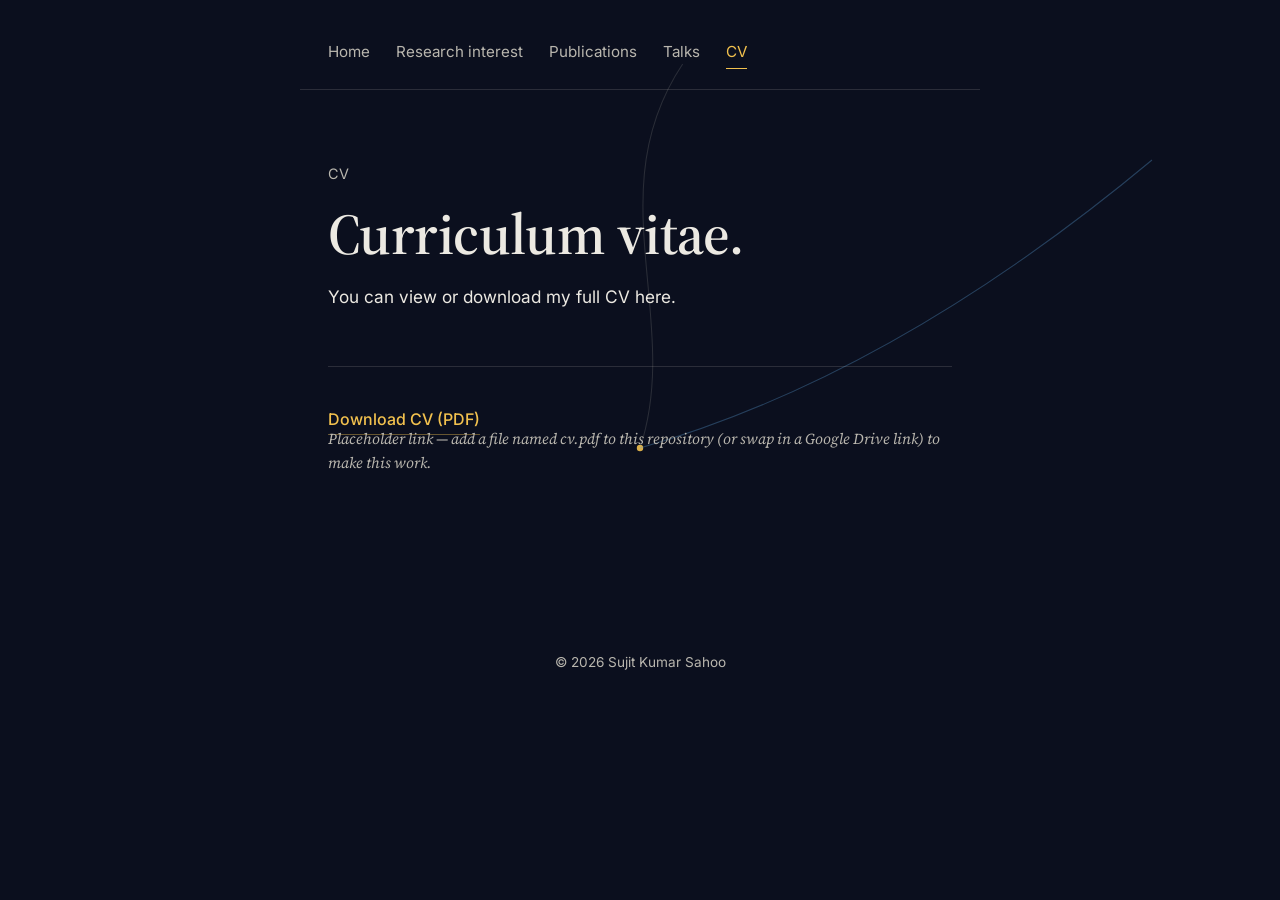
==== cv.html @ 3882a6b1 "Add files via upload" ====
<!DOCTYPE html>
<html lang="en">
<head>
<meta charset="UTF-8">
<meta name="viewport" content="width=device-width, initial-scale=1.0">
<title>CV — Sujit Kumar Sahoo</title>
<link rel="preconnect" href="https://fonts.googleapis.com">
<link rel="preconnect" href="https://fonts.gstatic.com" crossorigin>
<link href="https://fonts.googleapis.com/css2?family=Source+Serif+4:opsz,wght@8..60,400;8..60,600&family=Inter:wght@400;500;600&display=swap" rel="stylesheet">
<link rel="stylesheet" href="style.css">
</head>
<body>

<svg class="field" viewBox="0 0 1200 900" preserveAspectRatio="xMidYMid slice" aria-hidden="true">
  <circle class="vertex" cx="600" cy="420" r="3"></circle>
  <path class="track" d="M600,420 C740,380 900,300 1080,150"></path>
  <path class="track dim" d="M600,420 C640,300 560,180 640,60"></path>
</svg>

<nav class="site-nav" aria-label="Primary">
  <a href="index.html">Home</a>
  <a href="research-interest.html">Research interest</a>
  <a href="publications.html">Publications</a>
  <a href="talks.html">Talks</a>
  <a href="cv.html" aria-current="page">CV</a>
</nav>

<main>
  <p class="eyebrow">CV</p>
  <h1>Curriculum vitae.</h1>

  <p class="bio">You can view or download my full CV here.</p>

  <hr class="divider">

  <div class="connect">
    <a class="link" href="Sujit_Kumar_Sahoo_CV.pdf" target="_blank" rel="noopener noreferrer">Download CV (PDF)</a>
  </div>

  <p class="note">Placeholder link — add a file named cv.pdf to this repository (or swap in a Google Drive link) to make this work.</p>

</main>

<footer>&copy; 2026 Sujit Kumar Sahoo</footer>

</body>
</html>
---- style.css ----
:root {
  --night: #0B0F1E;
  --night-deep: #060810;
  --paper: #ECE9E2;
  --paper-dim: #B9B6AE;
  --star: #F2C14E;
  --cherenkov: #5B9BD1;
  --line: rgba(236, 233, 226, 0.14);
}

* { box-sizing: border-box; }

html { scroll-behavior: smooth; }

body {
  margin: 0;
  background: var(--night);
  color: var(--paper);
  font-family: 'Inter', -apple-system, sans-serif;
  line-height: 1.6;
  overflow-x: hidden;
}

@media (prefers-reduced-motion: reduce) {
  * { animation: none !important; transition: none !important; }
}

.field {
  position: fixed;
  inset: 0;
  z-index: 0;
  pointer-events: none;
}

.track {
  stroke: var(--cherenkov);
  stroke-width: 1;
  fill: none;
  opacity: 0.35;
}

.track.dim { stroke: var(--paper-dim); opacity: 0.18; }

.vertex {
  fill: var(--star);
  opacity: 0.9;
}

/* Nav */

nav.site-nav {
  position: relative;
  z-index: 2;
  max-width: 680px;
  margin: 0 auto;
  padding: 40px 28px 0;
  display: flex;
  gap: 26px;
  flex-wrap: wrap;
  border-bottom: 1px solid var(--line);
  padding-bottom: 20px;
}

nav.site-nav a {
  color: var(--paper-dim);
  text-decoration: none;
  font-size: 0.95rem;
  padding-bottom: 4px;
  border-bottom: 1px solid transparent;
  transition: color 0.2s ease, border-color 0.2s ease;
}

nav.site-nav a:hover {
  color: var(--paper);
}

nav.site-nav a[aria-current="page"] {
  color: var(--star);
  border-color: var(--star);
}

nav.site-nav a:focus-visible {
  outline: 2px solid var(--cherenkov);
  outline-offset: 3px;
}

/* Shared content layout */

main {
  position: relative;
  z-index: 1;
  max-width: 680px;
  margin: 0 auto;
  padding: 8vh 28px 16vh;
}

.eyebrow {
  font-size: 0.9rem;
  color: var(--paper-dim);
  margin: 0 0 18px;
}

h1 {
  font-family: 'Source Serif 4', Georgia, serif;
  font-weight: 600;
  font-size: clamp(2.4rem, 6vw, 3.6rem);
  line-height: 1.08;
  margin: 0 0 6px;
  color: var(--paper);
  letter-spacing: -0.01em;
}

h2 {
  font-family: 'Source Serif 4', Georgia, serif;
  font-weight: 600;
  font-size: clamp(1.5rem, 3.4vw, 1.9rem);
  line-height: 1.2;
  margin: 0 0 14px;
  color: var(--paper);
}

.field-line {
  font-family: 'Source Serif 4', Georgia, serif;
  font-style: italic;
  font-size: clamp(1.15rem, 2.6vw, 1.4rem);
  color: var(--cherenkov);
  margin: 0 0 44px;
}

p.bio, p.body-text {
  font-size: 1.08rem;
  max-width: 58ch;
  color: var(--paper);
}

p.bio + p.bio, p.body-text + p.body-text { margin-top: 20px; }

.note {
  font-family: 'Source Serif 4', Georgia, serif;
  font-style: italic;
  color: var(--paper-dim);
  font-size: 0.95rem;
  margin: -8px 0 32px;
}

.divider {
  border: none;
  border-top: 1px solid var(--line);
  margin: 56px 0 40px;
}

.connect {
  display: flex;
  align-items: baseline;
  gap: 18px;
  flex-wrap: wrap;
}

.connect span {
  color: var(--paper-dim);
  font-size: 0.95rem;
}

a.link {
  color: var(--star);
  text-decoration: none;
  font-weight: 500;
  border-bottom: 1px solid rgba(242, 193, 78, 0.4);
  padding-bottom: 1px;
  transition: border-color 0.2s ease, color 0.2s ease;
}

a.link:hover {
  border-color: var(--star);
}

a.link:focus-visible {
  outline: 2px solid var(--cherenkov);
  outline-offset: 3px;
}

/* Research topic blocks */

.topic {
  margin-bottom: 48px;
}

.topic ul {
  margin: 14px 0 0;
  padding-left: 20px;
}

.topic li {
  margin-bottom: 8px;
  color: var(--paper);
}

/* Publications / talks list */

.pub-list, .talk-list {
  list-style: none;
  margin: 0;
  padding: 0;
}

.pub-list li, .talk-list li {
  padding: 18px 0;
  border-top: 1px solid var(--line);
}

.pub-list li:first-child, .talk-list li:first-child {
  border-top: none;
}

.pub-title {
  color: var(--paper);
  font-weight: 500;
  display: block;
  margin-bottom: 4px;
}

.pub-meta, .talk-meta {
  color: var(--paper-dim);
  font-size: 0.92rem;
}

footer {
  position: relative;
  z-index: 1;
  text-align: center;
  color: var(--paper-dim);
  font-size: 0.85rem;
  padding-bottom: 40px;
}
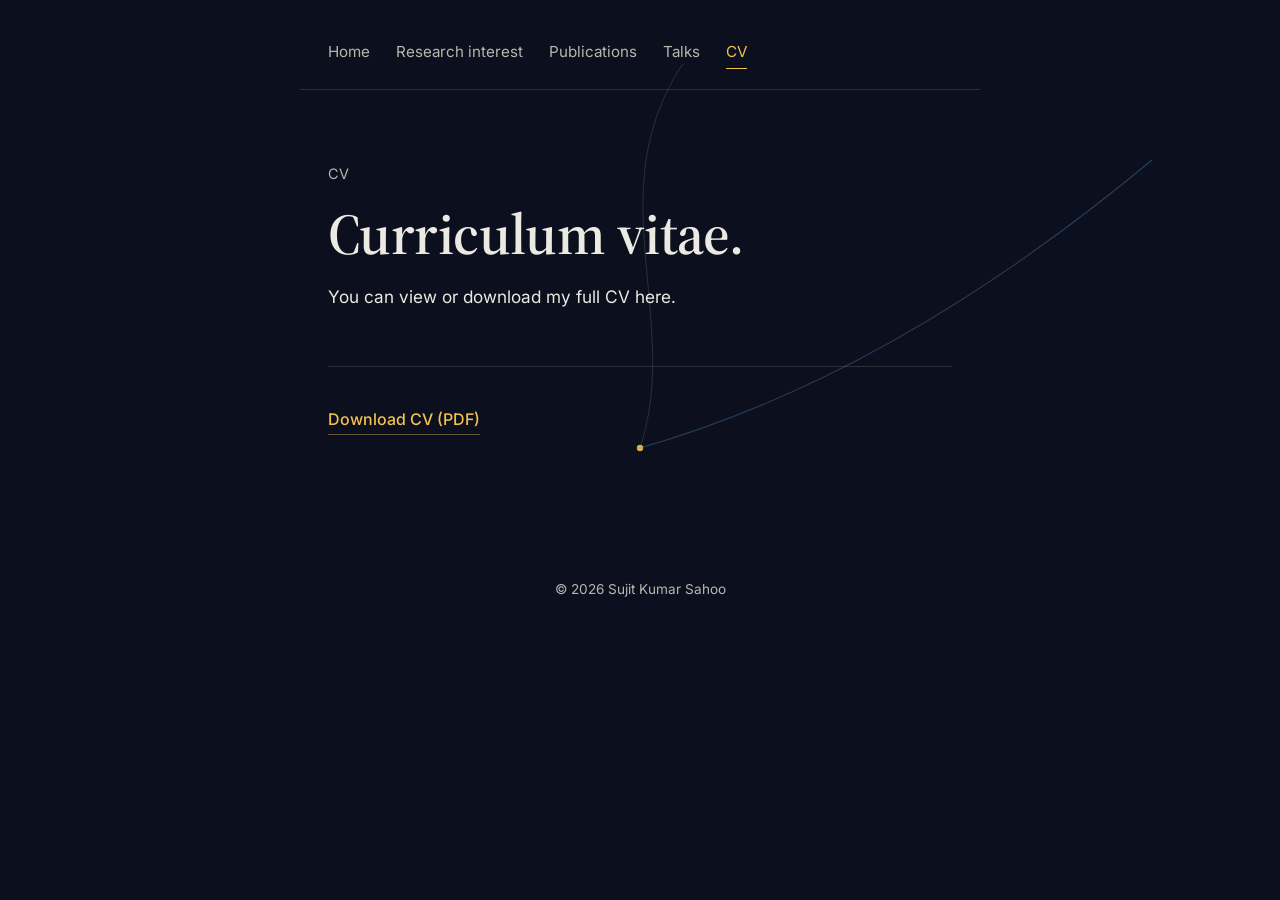
==== commit 82800fcf: "Add files via upload" ====
--- a/cv.html
+++ b/cv.html
@@ -37,7 +37,7 @@
     <a class="link" href="Sujit_Kumar_Sahoo_CV.pdf" target="_blank" rel="noopener noreferrer">Download CV (PDF)</a>
   </div>
 
-  <p class="note">Placeholder link — add a file named cv.pdf to this repository (or swap in a Google Drive link) to make this work.</p>
+
 
 </main>
 
